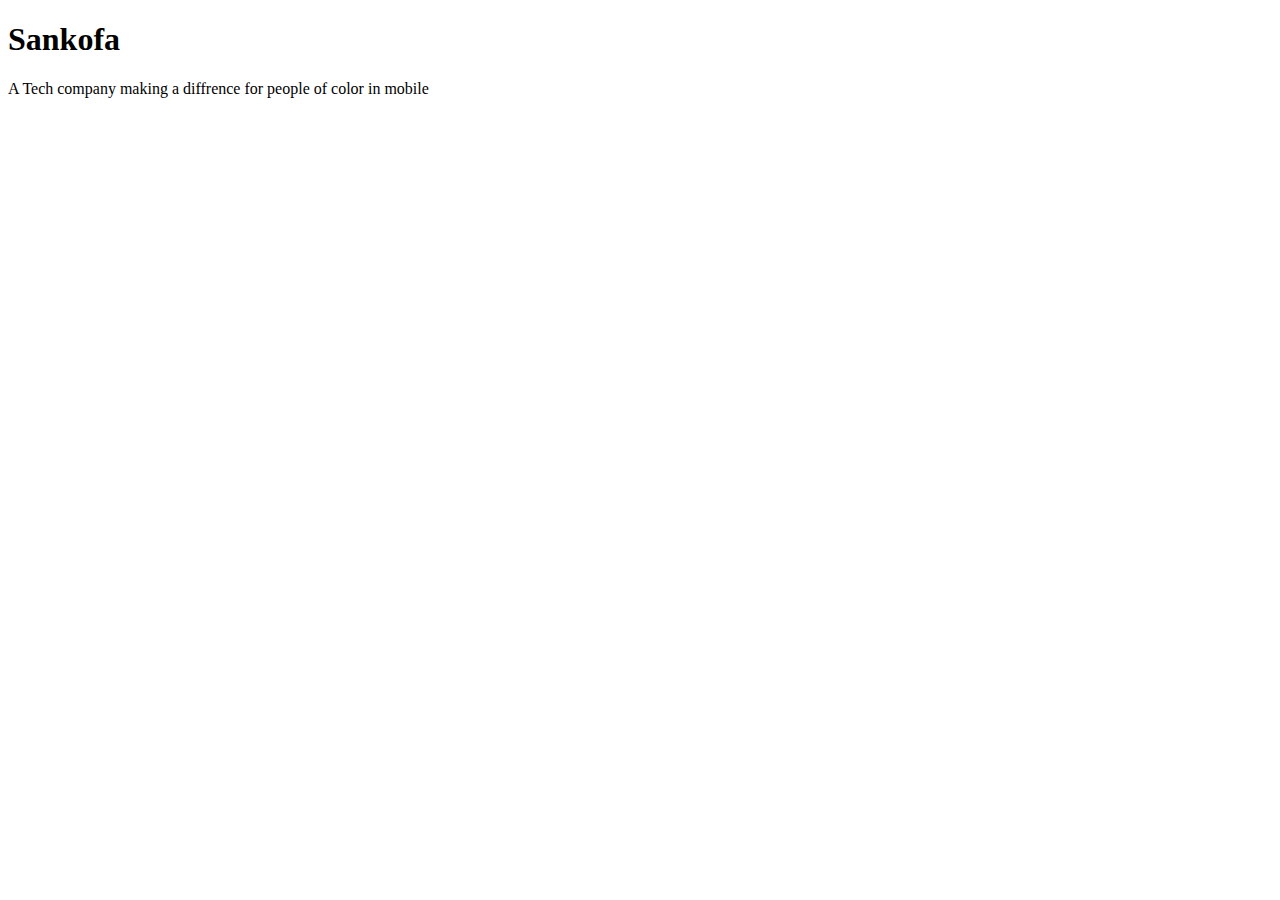
==== index.html @ 73d12a0d "started first section and setup css file" ====
<!DOCTYPE html>
<html>
<head>
	<title></title>
</head>
<body>

<section>
<div>
	<h1>Sankofa</h1>
	<p>A Tech company making a diffrence for people of color in mobile</p>
</div>
</section>

</body>
</html>
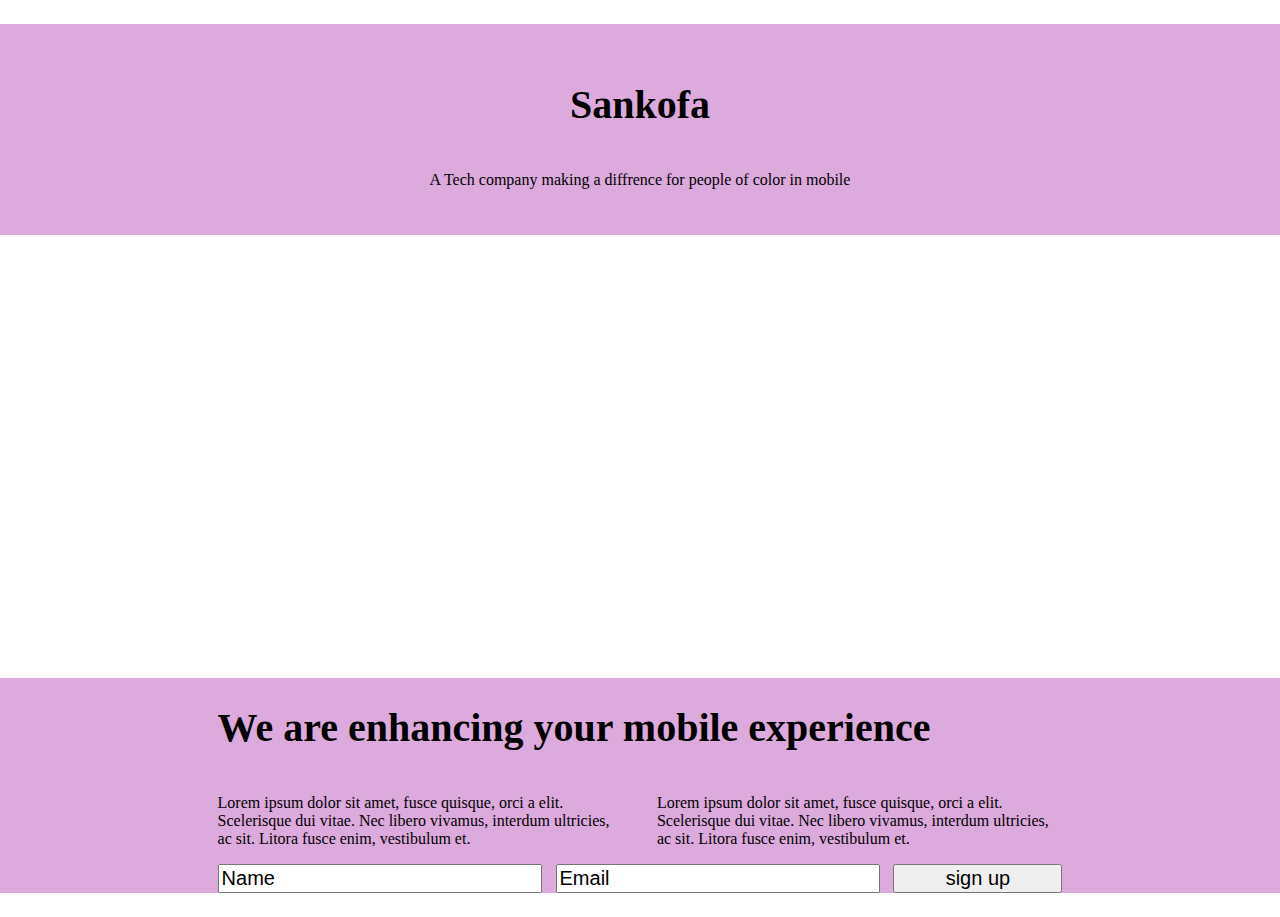
==== commit cde22a30: "mockup for Sankofa" ====
--- a/index.html
+++ b/index.html
@@ -1,16 +1,42 @@
 <!DOCTYPE html>
 <html>
 <head>
+	<link rel="stylesheet" type="text/css" href="styles.css">
 	<title></title>
 </head>
 <body>
+	<!-- Start of 1st Section-->
+	<section class="sankofa-color">
+		<div class="title-container">
+			<h1 class="title">Sankofa</h1>
+			<p>A Tech company making a diffrence for people of color in mobile</p>
+			</div>
+		</div>
+	</section>
+	<!-- End of 1st Section-->
+	<!-- Start of 2nd Section-->
+	<section>
+		<div class="flexbox-center video-align">
+			<iframe width="560" height="315" src="https://www.youtube.com/embed/NpEaa2P7qZI" frameborder="0" allowfullscreen></iframe>
+		</div>
 
-<section>
-<div>
-	<h1>Sankofa</h1>
-	<p>A Tech company making a diffrence for people of color in mobile</p>
-</div>
-</section>
+	</section>
+	<!-- End of 2nd Section-->
+	<!-- Start of 3rd Section-->
+	<section class="sankofa-color">
+		<div class="description-container">
 
+			<h1 class="description-title">We are enhancing your mobile experience</h1>
+			<p class="description-text">Lorem ipsum dolor sit amet, fusce quisque, orci a elit. Scelerisque dui vitae. Nec libero vivamus, interdum ultricies, ac sit. Litora fusce enim, vestibulum et.
+			</p>
+			<p class="description-text">Lorem ipsum dolor sit amet, fusce quisque, orci a elit. Scelerisque dui vitae. Nec libero vivamus, interdum ultricies, ac sit. Litora fusce enim, vestibulum et.
+			</p>
+
+			<input class="signup-form" type = "text" id = "myText" value = "Name" />
+			<input class="signup-form" type = "text" id = "myText" value = "Email" />
+			<button class="signup-btn"> sign up</button>
+		</div>
+	</section>
+	<!-- End of 3rd Section-->
 </body>
 </html>--- a/styles.css
+++ b/styles.css
@@ -0,0 +1,118 @@
+/*--------------------------------------------------------------
+>>> TABLE OF CONTENTS:
+----------------------------------------------------------------
+# Elements
+# Section
+
+
+
+
+
+
+
+/*--------------------------------------------------------------
+# Elements
+--------------------------------------------------------------*/
+
+body {
+    margin: 0;
+    padding: 0;
+}
+
+li {
+
+}
+
+section {
+    width: 100%;
+}
+
+button:focus {
+    outline:0;
+    }
+
+.main-container{
+    width: 100%;
+    display: flex;
+}
+.inner-container{
+    width: 83.333333%;
+    float: left;
+    margin:0 auto;
+}
+.flexbox-center{
+    display: flex;
+    align-items: center;
+    justify-content: center;
+}
+/*--------------------------------------------------------------
+# Section
+--------------------------------------------------------------*/
+section{
+    display: flex;  
+    width: 100%;
+    margin: 24px 0;
+    justify-content: center;
+}
+button{
+    font-size: 20px;
+}
+div > h1{
+    font-size: 40px;
+    text-align: center;
+    text-align: left;
+}
+.signup-form{
+    font-size: 20px;
+    width: 37.5%;
+  
+}
+.text-align{
+	text-align: center;
+	padding-top: 100px;
+	padding-bottom: 100px;
+	background-color: grey;
+}
+.video-align{
+	padding: 40px 0 40px 0px;
+}
+.signup-container{
+    display: flex;
+    flex-flow: row wrap;
+    justify-content: space-between;
+    align-items: center;
+}
+.description-container{
+    width: 66%;
+    display: flex;
+    align-items: center;
+    justify-content: space-between;
+    flex-flow: row wrap;
+
+}
+.sankofa-color{
+    background-color: #dad;
+}
+.description-text{
+    width: 48%;
+
+}
+.description-title{
+    width: 100%;
+
+}
+.signup-btn{
+    width: 20%;
+
+}
+.title-container{
+    display: flex;
+    justify-content: space-around;
+    align-items: center;
+    flex-direction: column;
+    padding: 30px 0px;
+
+}
+.title{
+    text-align: center;
+}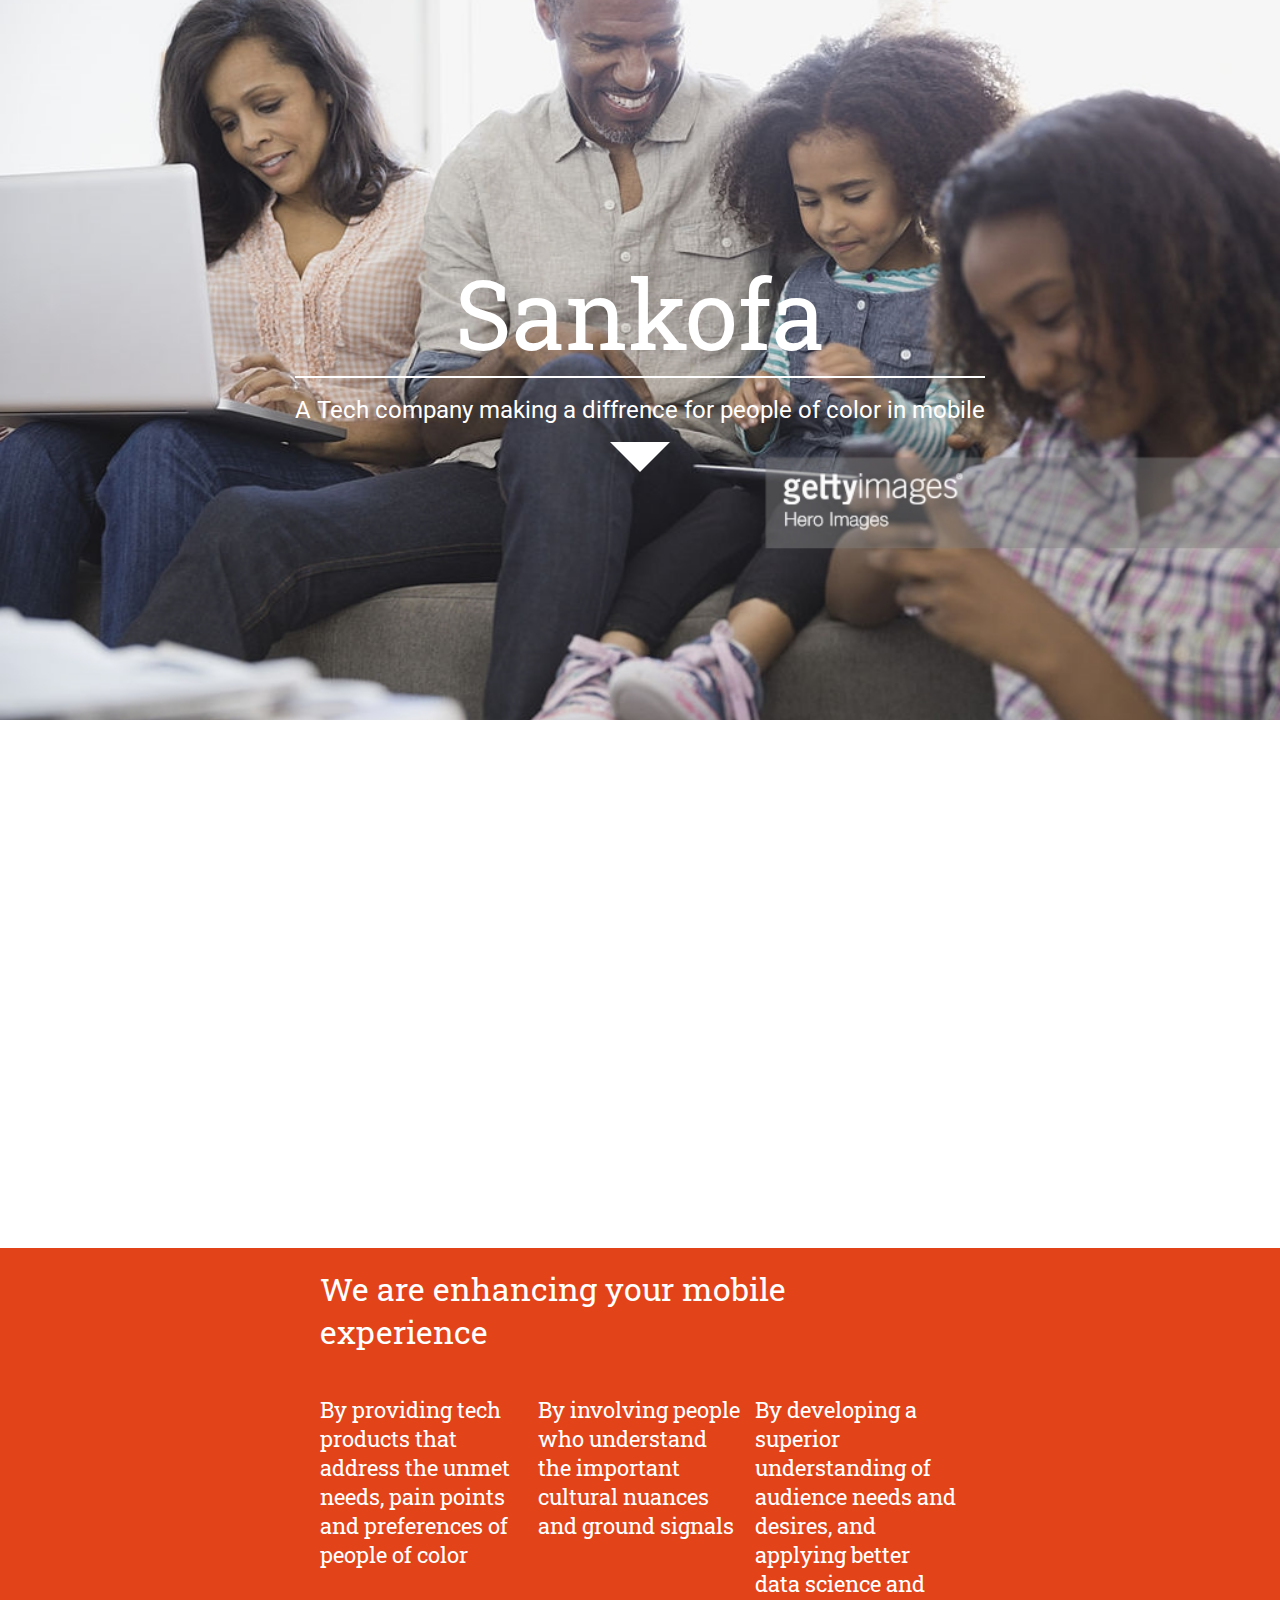
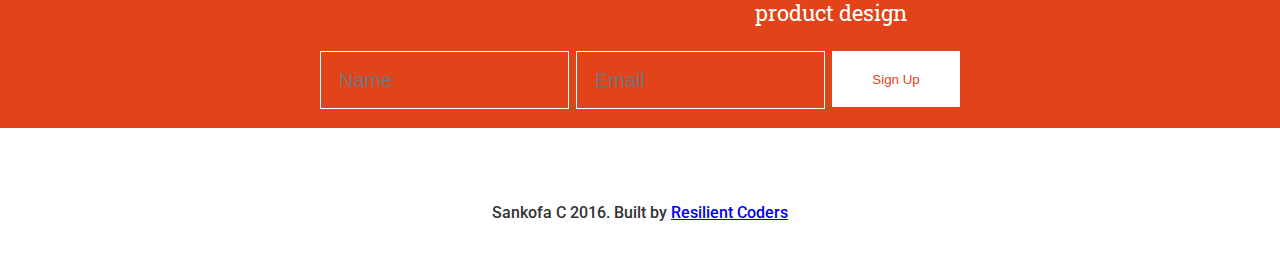
==== commit 1dda3af0: "cleaned up styling and added content to show the client in a meeting tomorrow morning" ====
--- a/index.html
+++ b/index.html
@@ -2,41 +2,68 @@
 <html>
 <head>
 	<link rel="stylesheet" type="text/css" href="styles.css">
-	<title></title>
+	<link href='https://fonts.googleapis.com/css?family=Roboto:400,500|Roboto+Slab:700,400' rel='stylesheet' type='text/css'>
+	<title>Sankofa</title>
+	<script src="//ajax.googleapis.com/ajax/libs/jquery/2.2.0/jquery.min.js"></script>
 </head>
 <body>
 	<!-- Start of 1st Section-->
-	<section class="sankofa-color">
+	<section class="sankofa-color hero-img">
 		<div class="title-container">
 			<h1 class="title">Sankofa</h1>
-			<p>A Tech company making a diffrence for people of color in mobile</p>
+			<hr>
+			<p class="slogan">A Tech company making a diffrence for people of color in mobile</p>
+			<a href="#video"><div class="arrow-down"></div></a>
 			</div>
 		</div>
 	</section>
 	<!-- End of 1st Section-->
 	<!-- Start of 2nd Section-->
-	<section>
+	<section id="video">
 		<div class="flexbox-center video-align">
-			<iframe width="560" height="315" src="https://www.youtube.com/embed/NpEaa2P7qZI" frameborder="0" allowfullscreen></iframe>
+			<iframe width="640" height="400" src="https://www.youtube.com/embed/NpEaa2P7qZI" frameborder="0"
+					allowfullscreen></iframe>
 		</div>
 
 	</section>
 	<!-- End of 2nd Section-->
 	<!-- Start of 3rd Section-->
-	<section class="sankofa-color">
+	<section class="sankofa-color description">
 		<div class="description-container">
+			<h1 class="description-title">We are enhancing your mobile experience</h1>
+			<p class="description-text">By providing tech products that address the unmet needs, pain points and
+				preferences of people of color</p>
+			<p class="description-text">By involving people who understand the important cultural nuances and ground
+				signals</p>
+			<p class="description-text">By developing a superior understanding of audience needs and desires, and applying better data
+				science and product design</p>
 
-			<h1 class="description-title">We are enhancing your mobile experience</h1>
-			<p class="description-text">Lorem ipsum dolor sit amet, fusce quisque, orci a elit. Scelerisque dui vitae. Nec libero vivamus, interdum ultricies, ac sit. Litora fusce enim, vestibulum et.
-			</p>
-			<p class="description-text">Lorem ipsum dolor sit amet, fusce quisque, orci a elit. Scelerisque dui vitae. Nec libero vivamus, interdum ultricies, ac sit. Litora fusce enim, vestibulum et.
-			</p>
-
-			<input class="signup-form" type = "text" id = "myText" value = "Name" />
-			<input class="signup-form" type = "text" id = "myText" value = "Email" />
-			<button class="signup-btn"> sign up</button>
+			<input class="signup-form" type="text" name="name" placeholder="Name"/>
+			<input class="signup-form" type="text" email="email" placeholder="Email"/>
+			<input class="signup-btn" type="submit" name="Submit" value="Sign Up"/>
 		</div>
 	</section>
 	<!-- End of 3rd Section-->
+
+	<footer>
+		<p>Sankofa C 2016. Built by <a href="http://www.resilientcoders.org">Resilient Coders</a></p>
+	</footer>
+
+	<script>
+		$(function() {
+			$('a[href*="#"]:not([href="#"])').click(function() {
+				if (location.pathname.replace(/^\//,'') == this.pathname.replace(/^\//,'') && location.hostname == this.hostname) {
+					var target = $(this.hash);
+					target = target.length ? target : $('[name=' + this.hash.slice(1) +']');
+					if (target.length) {
+						$('html, body').animate({
+							scrollTop: target.offset().top
+						}, 1000);
+						return false;
+					}
+				}
+			});
+		});
+	</script>
 </body>
 </html>--- a/styles.css
+++ b/styles.css
@@ -4,7 +4,9 @@
 # Elements
 # Section
 
-
+Fonts:
+font-family: 'Roboto Slab', serif;
+font-family: 'Roboto', serif;
 
 
 
@@ -17,14 +19,6 @@
 body {
     margin: 0;
     padding: 0;
-}
-
-li {
-
-}
-
-section {
-    width: 100%;
 }
 
 button:focus {
@@ -51,8 +45,12 @@
 section{
     display: flex;  
     width: 100%;
-    margin: 24px 0;
+    margin: 0 0 24px 0;
     justify-content: center;
+    -webkit-justify-content: center;
+    align-items: center;
+    -webkit-align-items: center;
+    min-height: 480px;
 }
 button{
     font-size: 20px;
@@ -64,9 +62,24 @@
 }
 .signup-form{
     font-size: 20px;
-    width: 37.5%;
-  
-}
+    width: 33%;
+    height: 56px;
+    padding: 0 18px;
+    border: none;
+    background-color: transparent;
+    color: white;
+    border: 1px solid white;
+}
+
+.signup-btn{
+    width: 20%;
+    height: 56px;
+    padding: 0;
+    border: none;
+    background-color: white;
+    color: #E24319;
+}
+
 .text-align{
 	text-align: center;
 	padding-top: 100px;
@@ -82,37 +95,109 @@
     justify-content: space-between;
     align-items: center;
 }
+
+.description {
+    min-height: 480px;
+}
+
 .description-container{
-    width: 66%;
-    display: flex;
-    align-items: center;
+    width: 50%;
+    display: flex;
+    align-items: flex-start;
+    -webkit-align-items: flex-start;
     justify-content: space-between;
+    -webkit-justify-content: space-between;
     flex-flow: row wrap;
-
-}
+}
+
 .sankofa-color{
-    background-color: #dad;
-}
+    background-color: #E24319;
+}
+
 .description-text{
-    width: 48%;
-
-}
+    width: 32%;
+    color: white;
+    font-family: 'Roboto Slab', sans-serif;
+    font-size: 22px;
+    font-weight: 400;
+    margin: 24px 0;
+    color: white;
+
+}
+
 .description-title{
     width: 100%;
-
-}
-.signup-btn{
-    width: 20%;
-
-}
+    color: white;
+    font-family: 'Roboto Slab', sans-serif;
+    font-size: 32px;
+    font-weight: normal;
+    margin: 0 0 18px 0;
+}
+
 .title-container{
     display: flex;
     justify-content: space-around;
     align-items: center;
     flex-direction: column;
-    padding: 30px 0px;
-
-}
+    padding: 0px;
+    height: 50%;
+}
+
 .title{
     text-align: center;
+    font-family: 'Roboto Slab', serif;
+    font-size: 96px;
+    font-weight: 400;
+    color: white;
+    margin: 0;
+}
+
+.slogan {
+    font-family: 'Roboto', serif;
+    font-size: 24px;
+    font-weight: normal;
+    color: white;
+    margin: 18px 0;
+}
+
+footer {
+    min-height: 120px;
+    display: flex;
+    align-items: center;
+    -webkit-align-items: center;
+    justify-content: center;
+    -webkit-justify-content: center;
+}
+
+footer p {
+    font-family: 'Roboto', sans-serif;
+    font-weight: 500;
+    color: rgb(51,51,51);
+}
+
+p {
+    margin: 0;
+}
+
+hr {
+    width: 100%;
+    margin: 0 auto;
+    background-color: white;
+    border: none;
+    height: 2px;
+}
+
+.hero-img {
+    background: url('sankofa1.jpg') no-repeat center;
+    background-size: cover;
+    min-height: 720px;
+    z-index: 0;
+}
+
+.arrow-down {
+    width: 0;
+    height: 0;
+    border-left: 30px solid transparent;
+    border-right: 30px solid transparent;
+    border-top: 30px solid #FFF;
 }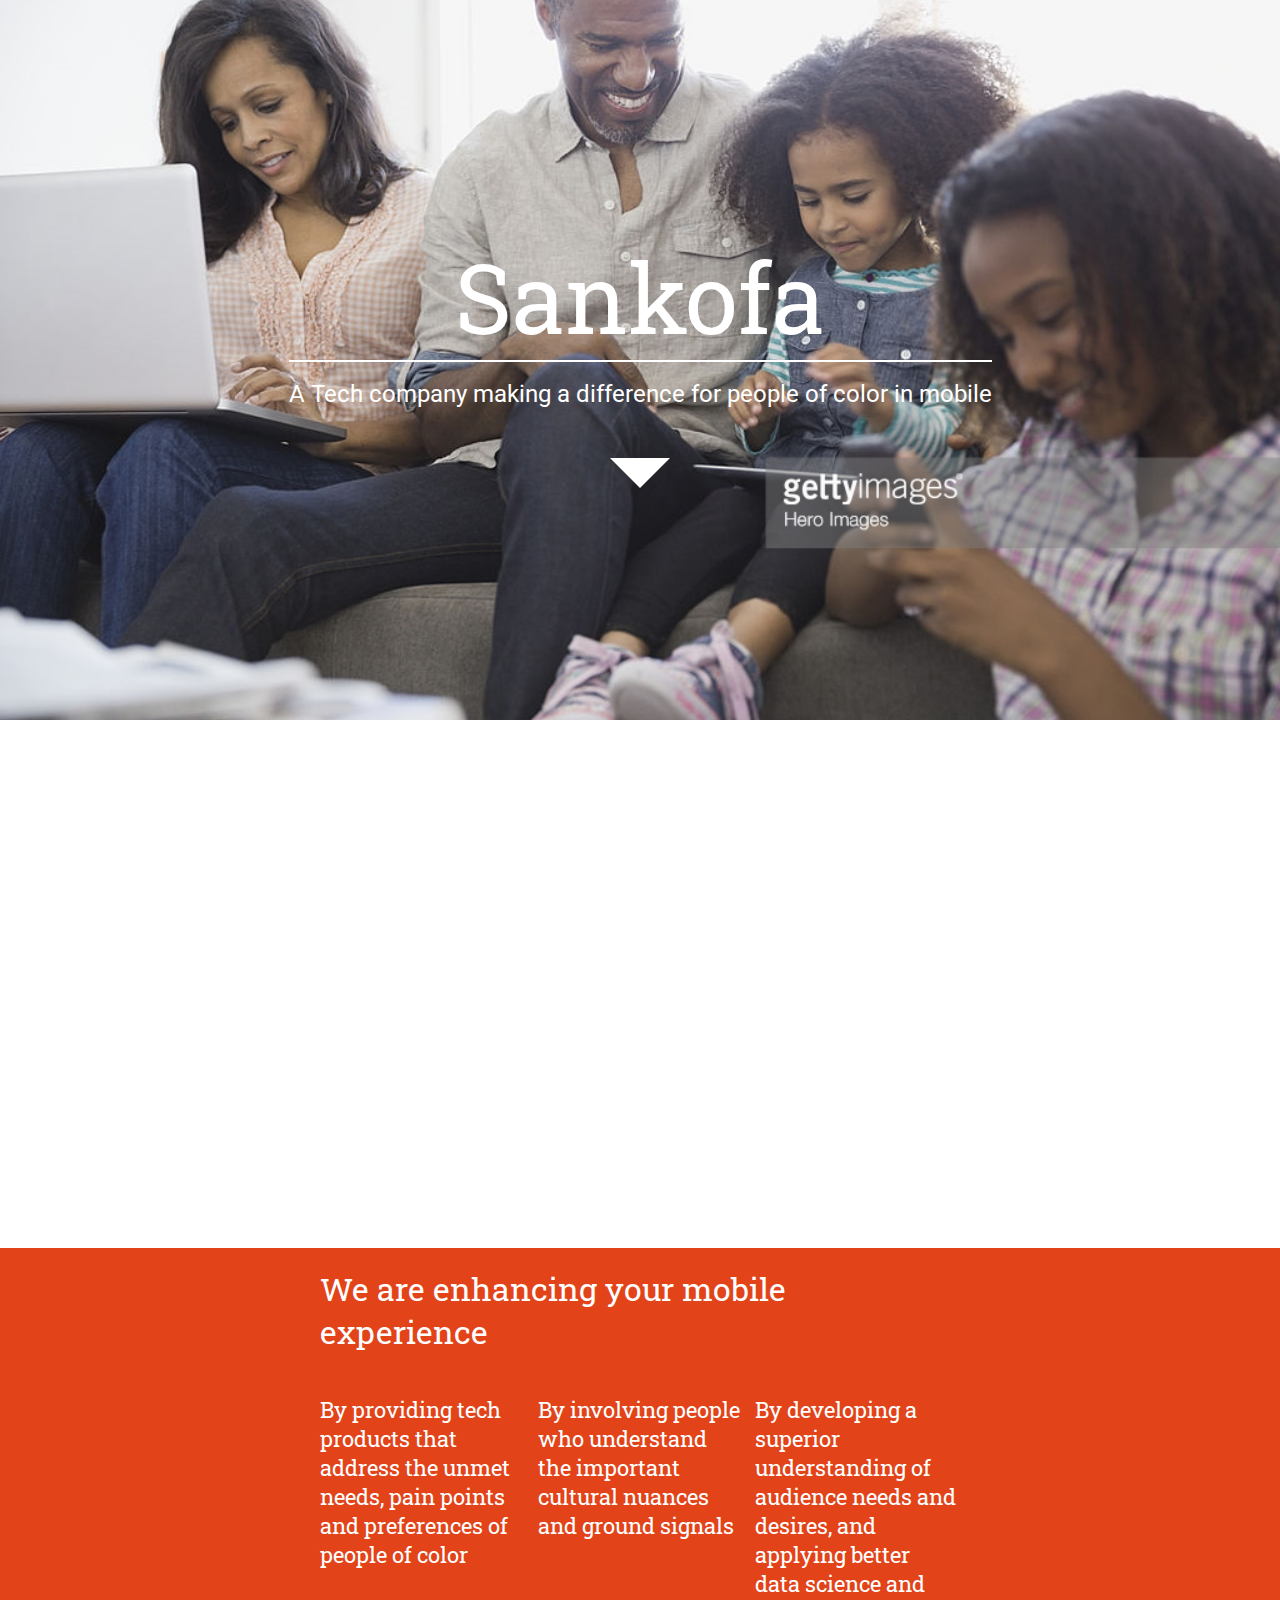
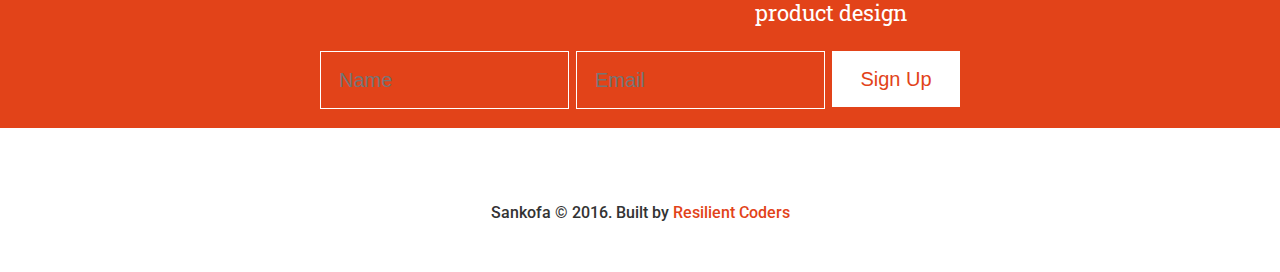
==== commit 64585751: "arrow bounces now what crazy" ====
--- a/index.html
+++ b/index.html
@@ -12,8 +12,8 @@
 		<div class="title-container">
 			<h1 class="title">Sankofa</h1>
 			<hr>
-			<p class="slogan">A Tech company making a diffrence for people of color in mobile</p>
-			<a href="#video"><div class="arrow-down"></div></a>
+			<p class="slogan">A Tech company making a difference for people of color in mobile</p>
+			<a href="#video"><div class="arrow-down bounce"></div></a>
 			</div>
 		</div>
 	</section>
@@ -46,7 +46,7 @@
 	<!-- End of 3rd Section-->
 
 	<footer>
-		<p>Sankofa C 2016. Built by <a href="http://www.resilientcoders.org">Resilient Coders</a></p>
+		<p>Sankofa &copy; 2016. Built by <a href="http://www.resilientcoders.org" target="_blank">Resilient Coders</a></p>
 	</footer>
 
 	<script>
--- a/styles.css
+++ b/styles.css
@@ -1,17 +1,70 @@
+@-moz-keyframes bounce {
+    0%, 20%, 50%, 80%, 100% {
+        -moz-transform: translateY(0);
+        transform: translateY(0);
+    }
+    40% {
+        -moz-transform: translateY(-30px);
+        transform: translateY(-30px);
+    }
+    60% {
+        -moz-transform: translateY(-15px);
+        transform: translateY(-15px);
+    }
+}
+@-webkit-keyframes bounce {
+    0%, 20%, 50%, 80%, 100% {
+        -webkit-transform: translateY(0);
+        transform: translateY(0);
+    }
+    40% {
+        -webkit-transform: translateY(-30px);
+        transform: translateY(-30px);
+    }
+    60% {
+        -webkit-transform: translateY(-15px);
+        transform: translateY(-15px);
+    }
+}
+
+@keyframes bounce {
+    0%, 20%, 50%, 80%, 100% {
+        -moz-transform: translateY(0);
+        -ms-transform: translateY(0);
+        -webkit-transform: translateY(0);
+        transform: translateY(0);
+    }
+    40% {
+        -moz-transform: translateY(-30px);
+        -ms-transform: translateY(-30px);
+        -webkit-transform: translateY(-30px);
+        transform: translateY(-30px);
+    }
+    60% {
+        -moz-transform: translateY(-15px);
+        -ms-transform: translateY(-15px);
+        -webkit-transform: translateY(-15px);
+        transform: translateY(-15px);
+    }
+}
+
+
+.bounce {
+    -moz-animation: bounce 2s infinite;
+    -webkit-animation: bounce 2s infinite;
+    animation: bounce 2s infinite;
+}
+
 /*--------------------------------------------------------------
 >>> TABLE OF CONTENTS:
 ----------------------------------------------------------------
 # Elements
-# Section
+# Styling
 
 Fonts:
 font-family: 'Roboto Slab', serif;
 font-family: 'Roboto', serif;
 
-
-
-
-
 /*--------------------------------------------------------------
 # Elements
 --------------------------------------------------------------*/
@@ -23,7 +76,57 @@
 
 button:focus {
     outline:0;
-    }
+}
+
+section{
+    display: flex;
+    width: 100%;
+    margin: 0 0 24px 0;
+    justify-content: center;
+    -webkit-justify-content: center;
+    align-items: center;
+    -webkit-align-items: center;
+    min-height: 480px;
+}
+button{
+    font-size: 20px;
+}
+
+footer {
+    min-height: 120px;
+    display: flex;
+    align-items: center;
+    -webkit-align-items: center;
+    justify-content: center;
+    -webkit-justify-content: center;
+}
+
+footer p {
+    font-family: 'Roboto', sans-serif;
+    font-weight: 500;
+    color: rgb(51,51,51);
+}
+
+footer p a {
+    color: #E24319;
+    text-decoration: none;
+}
+
+footer p a:focus {
+    color: #E24319;
+}
+
+p {
+    margin: 0;
+}
+
+hr {
+    width: 100%;
+    margin: 0 auto;
+    background-color: white;
+    border: none;
+    height: 2px;
+}
 
 .main-container{
     width: 100%;
@@ -40,107 +143,14 @@
     justify-content: center;
 }
 /*--------------------------------------------------------------
-# Section
+# Styling
 --------------------------------------------------------------*/
-section{
-    display: flex;  
-    width: 100%;
-    margin: 0 0 24px 0;
-    justify-content: center;
-    -webkit-justify-content: center;
-    align-items: center;
-    -webkit-align-items: center;
-    min-height: 480px;
-}
-button{
-    font-size: 20px;
-}
-div > h1{
-    font-size: 40px;
-    text-align: center;
-    text-align: left;
-}
-.signup-form{
-    font-size: 20px;
-    width: 33%;
-    height: 56px;
-    padding: 0 18px;
-    border: none;
-    background-color: transparent;
-    color: white;
-    border: 1px solid white;
-}
-
-.signup-btn{
-    width: 20%;
-    height: 56px;
-    padding: 0;
-    border: none;
-    background-color: white;
-    color: #E24319;
-}
-
-.text-align{
-	text-align: center;
-	padding-top: 100px;
-	padding-bottom: 100px;
-	background-color: grey;
-}
-.video-align{
-	padding: 40px 0 40px 0px;
-}
-.signup-container{
-    display: flex;
-    flex-flow: row wrap;
-    justify-content: space-between;
-    align-items: center;
-}
-
-.description {
-    min-height: 480px;
-}
-
-.description-container{
-    width: 50%;
-    display: flex;
-    align-items: flex-start;
-    -webkit-align-items: flex-start;
-    justify-content: space-between;
-    -webkit-justify-content: space-between;
-    flex-flow: row wrap;
-}
-
-.sankofa-color{
-    background-color: #E24319;
-}
-
-.description-text{
-    width: 32%;
-    color: white;
-    font-family: 'Roboto Slab', sans-serif;
-    font-size: 22px;
-    font-weight: 400;
-    margin: 24px 0;
-    color: white;
-
-}
-
-.description-title{
-    width: 100%;
-    color: white;
-    font-family: 'Roboto Slab', sans-serif;
-    font-size: 32px;
-    font-weight: normal;
-    margin: 0 0 18px 0;
-}
-
-.title-container{
-    display: flex;
-    justify-content: space-around;
-    align-items: center;
-    flex-direction: column;
-    padding: 0px;
-    height: 50%;
+
+.hero-img {
+    background: url('sankofa1.jpg') no-repeat center;
+    background-size: cover;
+    min-height: 720px;
+    z-index: 0;
 }
 
 .title{
@@ -153,46 +163,13 @@
 }
 
 .slogan {
-    font-family: 'Roboto', serif;
+    font-family: 'Roboto', sans-serif;
     font-size: 24px;
     font-weight: normal;
     color: white;
     margin: 18px 0;
 }
 
-footer {
-    min-height: 120px;
-    display: flex;
-    align-items: center;
-    -webkit-align-items: center;
-    justify-content: center;
-    -webkit-justify-content: center;
-}
-
-footer p {
-    font-family: 'Roboto', sans-serif;
-    font-weight: 500;
-    color: rgb(51,51,51);
-}
-
-p {
-    margin: 0;
-}
-
-hr {
-    width: 100%;
-    margin: 0 auto;
-    background-color: white;
-    border: none;
-    height: 2px;
-}
-
-.hero-img {
-    background: url('sankofa1.jpg') no-repeat center;
-    background-size: cover;
-    min-height: 720px;
-    z-index: 0;
-}
 
 .arrow-down {
     width: 0;
@@ -200,4 +177,96 @@
     border-left: 30px solid transparent;
     border-right: 30px solid transparent;
     border-top: 30px solid #FFF;
-}+    margin-top: 32px;
+}
+
+div > h1{
+    font-size: 40px;
+    text-align: center;
+    text-align: left;
+}
+.signup-form{
+    width: 33%;
+    font-size: 20px;
+    height: 56px;
+    padding: 0 18px;
+    background-color: transparent;
+    color: #fff;
+    border: 1px solid white;
+}
+
+.signup-btn{
+    width: 20%;
+    font-size: 20px;
+    height: 56px;
+    padding: 0;
+    border: none;
+    background-color: white;
+    color: #E24319;
+    cursor: pointer;
+}
+
+.text-align{
+	text-align: center;
+	padding-top: 100px;
+	padding-bottom: 100px;
+	background-color: grey;
+}
+.video-align{
+	padding: 40px 0 40px 0px;
+}
+.signup-container{
+    display: flex;
+    flex-flow: row wrap;
+    justify-content: space-between;
+    align-items: center;
+}
+
+.description {
+    min-height: 480px;
+}
+
+.description-container{
+    width: 50%;
+    display: flex;
+    align-items: flex-start;
+    -webkit-align-items: flex-start;
+    justify-content: space-between;
+    -webkit-justify-content: space-between;
+    flex-flow: row wrap;
+}
+
+.sankofa-color{
+    background-color: #E24319;
+}
+
+.description-text{
+    width: 32%;
+    color: white;
+    font-family: 'Roboto Slab', sans-serif;
+    font-size: 22px;
+    font-weight: 400;
+    margin: 24px 0;
+    color: white;
+
+}
+
+.description-title{
+    width: 100%;
+    color: white;
+    font-family: 'Roboto Slab', sans-serif;
+    font-size: 32px;
+    font-weight: normal;
+    margin: 0 0 18px 0;
+}
+
+.title-container{
+    display: flex;
+    justify-content: space-around;
+    align-items: center;
+    flex-direction: column;
+    padding: 0px;
+    height: 50%;
+}
+
+
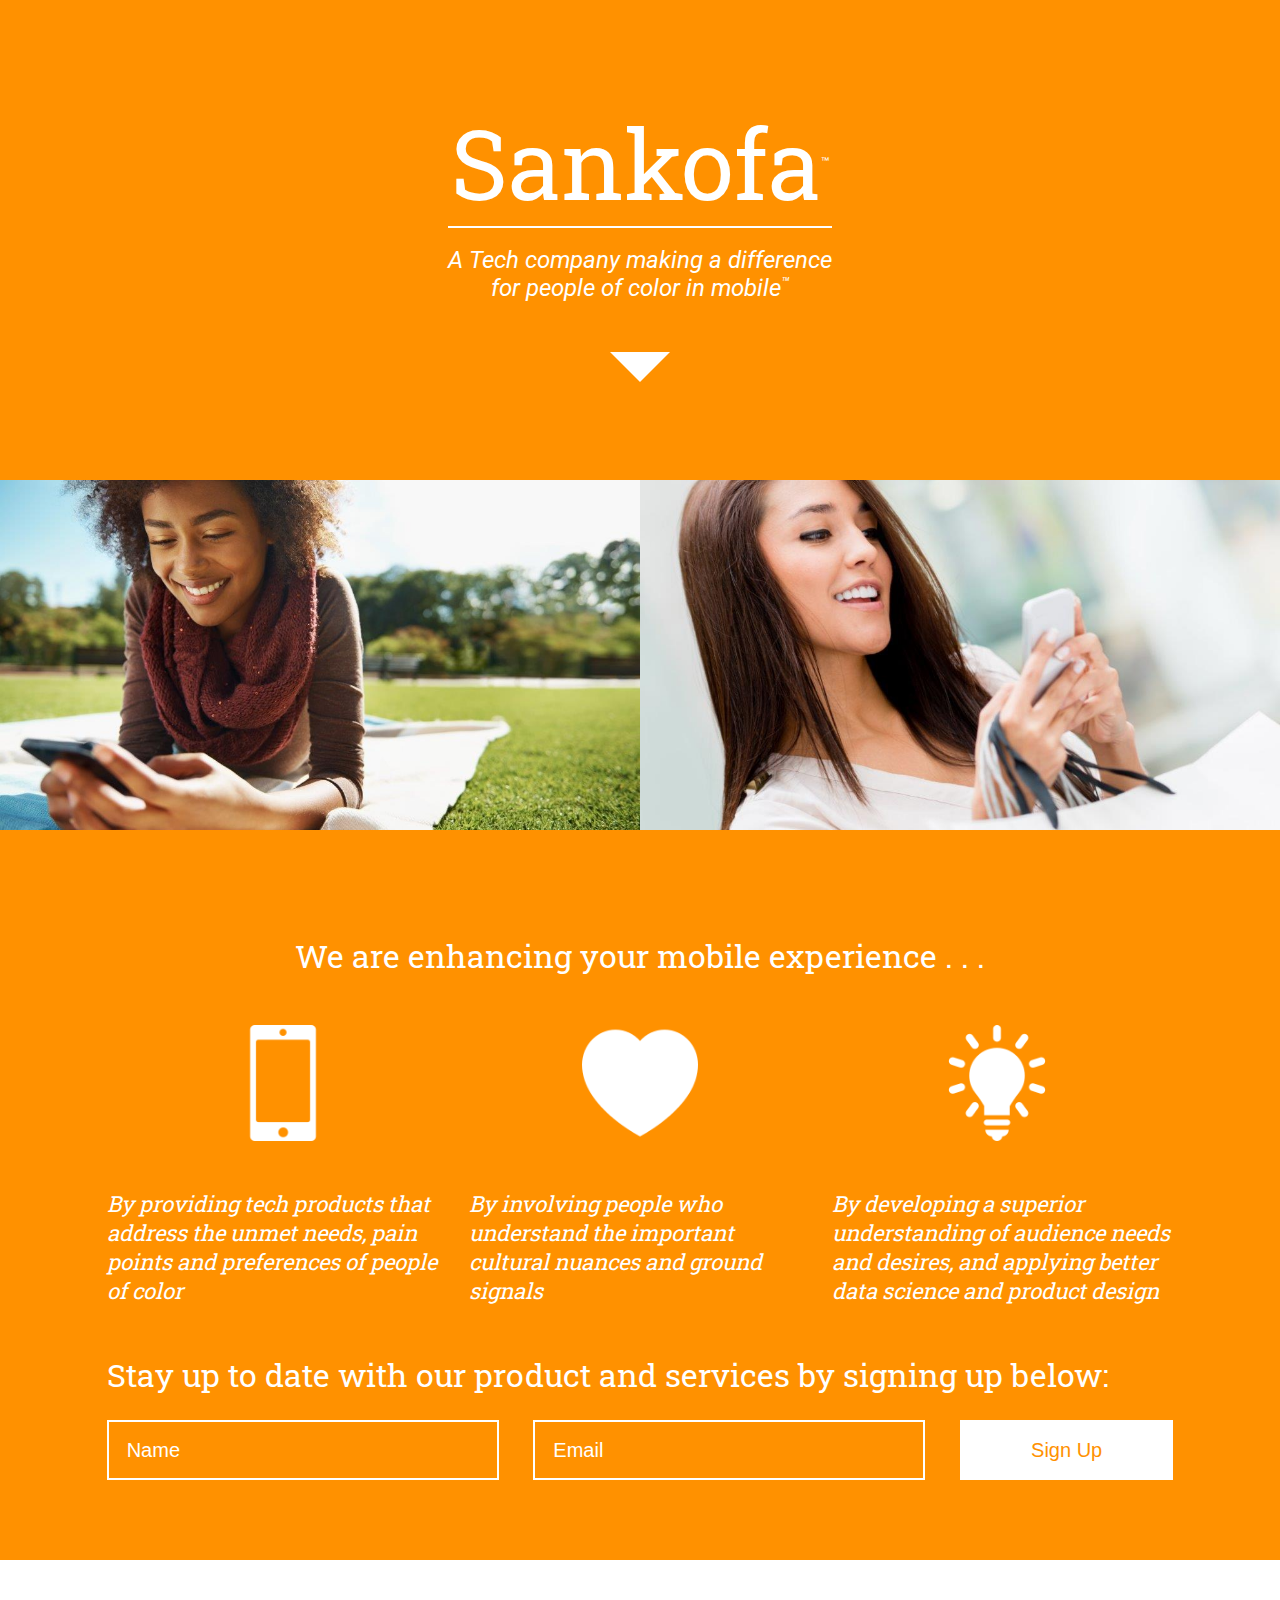
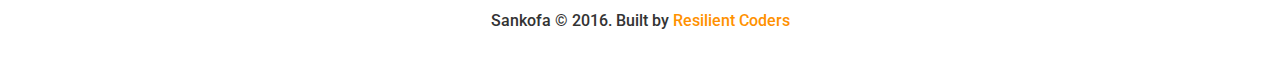
==== commit d17c64f8: "responsive Sankofa, final images in place, new design courtest of wizzle" ====
--- a/index.html
+++ b/index.html
@@ -4,66 +4,80 @@
 	<link rel="stylesheet" type="text/css" href="styles.css">
 	<link href='https://fonts.googleapis.com/css?family=Roboto:400,500|Roboto+Slab:700,400' rel='stylesheet' type='text/css'>
 	<title>Sankofa</title>
-	<script src="//ajax.googleapis.com/ajax/libs/jquery/2.2.0/jquery.min.js"></script>
+	<script src="https://ajax.googleapis.com/ajax/libs/jquery/1.12.2/jquery.min.js"></script>
 </head>
 <body>
-	<!-- Start of 1st Section-->
-	<section class="sankofa-color hero-img">
-		<div class="title-container">
-			<h1 class="title">Sankofa</h1>
-			<hr>
-			<p class="slogan">A Tech company making a difference for people of color in mobile</p>
-			<a href="#video"><div class="arrow-down bounce"></div></a>
-			</div>
+<!-- Start of 1st Section-->
+<section class="sankofa-color">
+	<div class="title-container">
+		<h1 class="title">Sankofa<sup class="trademark">&trade;</sup></h1>
+		<hr>
+		<p class="slogan italicized centered">A Tech company making a difference <br>for people of color in
+			mobile<sup class="trademark">&trade;</sup></p>
+		<a href="#contact"><div class="arrow-down bounce"></div></a>
+	</div>
+</section>
+<!-- End of 1st Section-->
+
+<!-- Start of 2nd Section-->
+<section class="dual-img">
+	<img src="img1.jpg">
+	<img src="img2.jpg">
+</section>
+<!-- End of 2nd Section-->
+
+<!-- Start of 3rd Section-->
+<section id="contact" class="sankofa-color description margined">
+	<div class="description-container">
+		<h1 class="description-title centered">We are enhancing your mobile experience . . .</h1>
+		<div class="icon">
+			<img src="phone.png">
 		</div>
-	</section>
-	<!-- End of 1st Section-->
-	<!-- Start of 2nd Section-->
-	<section id="video">
-		<div class="flexbox-center video-align">
-			<iframe width="640" height="400" src="https://www.youtube.com/embed/NpEaa2P7qZI" frameborder="0"
-					allowfullscreen></iframe>
+		<div class="icon" >
+			<img src="heart.png">
 		</div>
+		<div class="icon">
+			<img src="bulb.png">
+		</div>
+		<p class="description-text italicized">By providing tech products that address the unmet needs, pain points
+			and
+			preferences of people of color</p>
+		<p class="description-text italicized">By involving people who understand the important cultural nuances and
+			ground
+			signals</p>
+		<p class="description-text italicized">By developing a superior understanding of audience needs and
+			desires, and
+			applying better data
+			science and product design</p>
+		<p class="description-title">Stay up to date with our product and services by signing up below:</p>
 
-	</section>
-	<!-- End of 2nd Section-->
-	<!-- Start of 3rd Section-->
-	<section class="sankofa-color description">
-		<div class="description-container">
-			<h1 class="description-title">We are enhancing your mobile experience</h1>
-			<p class="description-text">By providing tech products that address the unmet needs, pain points and
-				preferences of people of color</p>
-			<p class="description-text">By involving people who understand the important cultural nuances and ground
-				signals</p>
-			<p class="description-text">By developing a superior understanding of audience needs and desires, and applying better data
-				science and product design</p>
+		<input class="signup-form" type="text" name="name" placeholder="Name"/>
+		<input class="signup-form" type="text" email="email" placeholder="Email"/>
+		<input class="signup-btn" type="submit" name="Submit" value="Sign Up"/>
+	</div>
+</section>
+<!-- End of 3rd Section-->
 
-			<input class="signup-form" type="text" name="name" placeholder="Name"/>
-			<input class="signup-form" type="text" email="email" placeholder="Email"/>
-			<input class="signup-btn" type="submit" name="Submit" value="Sign Up"/>
-		</div>
-	</section>
-	<!-- End of 3rd Section-->
+<footer>
+	<p>Sankofa &copy; 2016. Built by <a href="http://www.resilientcoders.org" target="_blank">Resilient Coders</a></p>
+</footer>
 
-	<footer>
-		<p>Sankofa &copy; 2016. Built by <a href="http://www.resilientcoders.org" target="_blank">Resilient Coders</a></p>
-	</footer>
+<script>
+	$(function() {
+		$('a[href*="#"]:not([href="#"])').click(function() {
+			if (location.pathname.replace(/^\//,'') == this.pathname.replace(/^\//,'') && location.hostname == this.hostname) {
+				var target = $(this.hash);
+				target = target.length ? target : $('[name=' + this.hash.slice(1) +']');
+				if (target.length) {
+					$('html, body').animate({
+						scrollTop: target.offset().top
+					}, 1000);
+					return false;
+				}
+			}
+		});
+	});
 
-	<script>
-		$(function() {
-			$('a[href*="#"]:not([href="#"])').click(function() {
-				if (location.pathname.replace(/^\//,'') == this.pathname.replace(/^\//,'') && location.hostname == this.hostname) {
-					var target = $(this.hash);
-					target = target.length ? target : $('[name=' + this.hash.slice(1) +']');
-					if (target.length) {
-						$('html, body').animate({
-							scrollTop: target.offset().top
-						}, 1000);
-						return false;
-					}
-				}
-			});
-		});
-	</script>
+</script>
 </body>
 </html>--- a/styles.css
+++ b/styles.css
@@ -81,7 +81,6 @@
 section{
     display: flex;
     width: 100%;
-    margin: 0 0 24px 0;
     justify-content: center;
     -webkit-justify-content: center;
     align-items: center;
@@ -108,12 +107,12 @@
 }
 
 footer p a {
-    color: #E24319;
+    color: #FF9100;
     text-decoration: none;
 }
 
 footer p a:focus {
-    color: #E24319;
+    color: #FF9100;
 }
 
 p {
@@ -145,13 +144,6 @@
 /*--------------------------------------------------------------
 # Styling
 --------------------------------------------------------------*/
-
-.hero-img {
-    background: url('sankofa1.jpg') no-repeat center;
-    background-size: cover;
-    min-height: 720px;
-    z-index: 0;
-}
 
 .title{
     text-align: center;
@@ -192,17 +184,17 @@
     padding: 0 18px;
     background-color: transparent;
     color: #fff;
-    border: 1px solid white;
+    border: 2px solid white;
 }
 
 .signup-btn{
     width: 20%;
     font-size: 20px;
-    height: 56px;
+    height: 60px;
     padding: 0;
-    border: none;
+    border: 2px solid white;
     background-color: white;
-    color: #E24319;
+    color: #FF9100;
     cursor: pointer;
 }
 
@@ -237,7 +229,7 @@
 }
 
 .sankofa-color{
-    background-color: #E24319;
+    background-color: #FF9100;
 }
 
 .description-text{
@@ -248,7 +240,6 @@
     font-weight: 400;
     margin: 24px 0;
     color: white;
-
 }
 
 .description-title{
@@ -257,7 +248,7 @@
     font-family: 'Roboto Slab', sans-serif;
     font-size: 32px;
     font-weight: normal;
-    margin: 0 0 18px 0;
+    margin: 24px 0;
 }
 
 .title-container{
@@ -269,4 +260,122 @@
     height: 50%;
 }
 
-
+.fixed-container {
+    width: 100%;
+    display: flex;
+    flex-flow: row wrap;
+    -webkit-flex-flow: row wrap;
+    align-items: center;
+    -webkit-align-items: center;
+}
+
+.fxd-img {
+    width: 50%;
+}
+
+.dual-img {
+    height: 480px;
+    overflow: hidden;
+}
+
+@media all and (min-width: 961px) and (max-width: 1368px) {
+    .dual-img {
+        min-height: 350px;
+        height: 350px;
+    }
+    .description-container {
+        width: 83.3333333%;
+    }
+}
+
+.dual-img img {
+    height: auto;
+    width: 100%;
+    overflow: hidden;
+}
+@media all and (min-width: 120px) and (max-width: 960px) {
+    .dual-img {
+        display: block;
+        height: auto;
+        margin: 0;
+    }
+    .dual-img img {
+        height: auto;
+    }
+
+    .icon {
+        display: none;
+    }
+
+    .description-container {
+        width: 90%;
+    }
+
+    .description-text {
+        width: 100%;
+    }
+
+    .signup-form {
+        width: 100%;
+        margin: 18px auto;
+    }
+
+    .signup-btn {
+        width: 50%;
+        margin: 18px auto;
+    }
+}
+.bg-container {
+    display: flex;
+    flex-flow: row wrap;
+    height: 360px;
+    overflow: hidden;
+}
+
+.icon {
+    width: 33%;
+    display: flex;
+    align-items: center;
+    -webkit-align-items: center;
+    justify-content: center;
+    -webkit-justify-content: center;
+    margin: 24px 0;
+}
+
+.icon img {
+    width: 33%;
+}
+
+.italicized {
+    font-style: italic;
+}
+
+.centered {
+    text-align: center;
+}
+
+.margined {
+    padding: 80px 0;
+}
+
+.learnmore {
+    width: 100%;
+}
+
+.trademark {
+    font-size: 14px;
+    margin:0;
+}
+
+::-webkit-input-placeholder { /* Chrome/Opera/Safari */
+    color: #fff;
+}
+::-moz-placeholder { /* Firefox 19+ */
+    color: #fff;
+}
+:-ms-input-placeholder { /* IE 10+ */
+    color: #fff;
+}
+:-moz-placeholder { /* Firefox 18- */
+    color: #fff;
+}